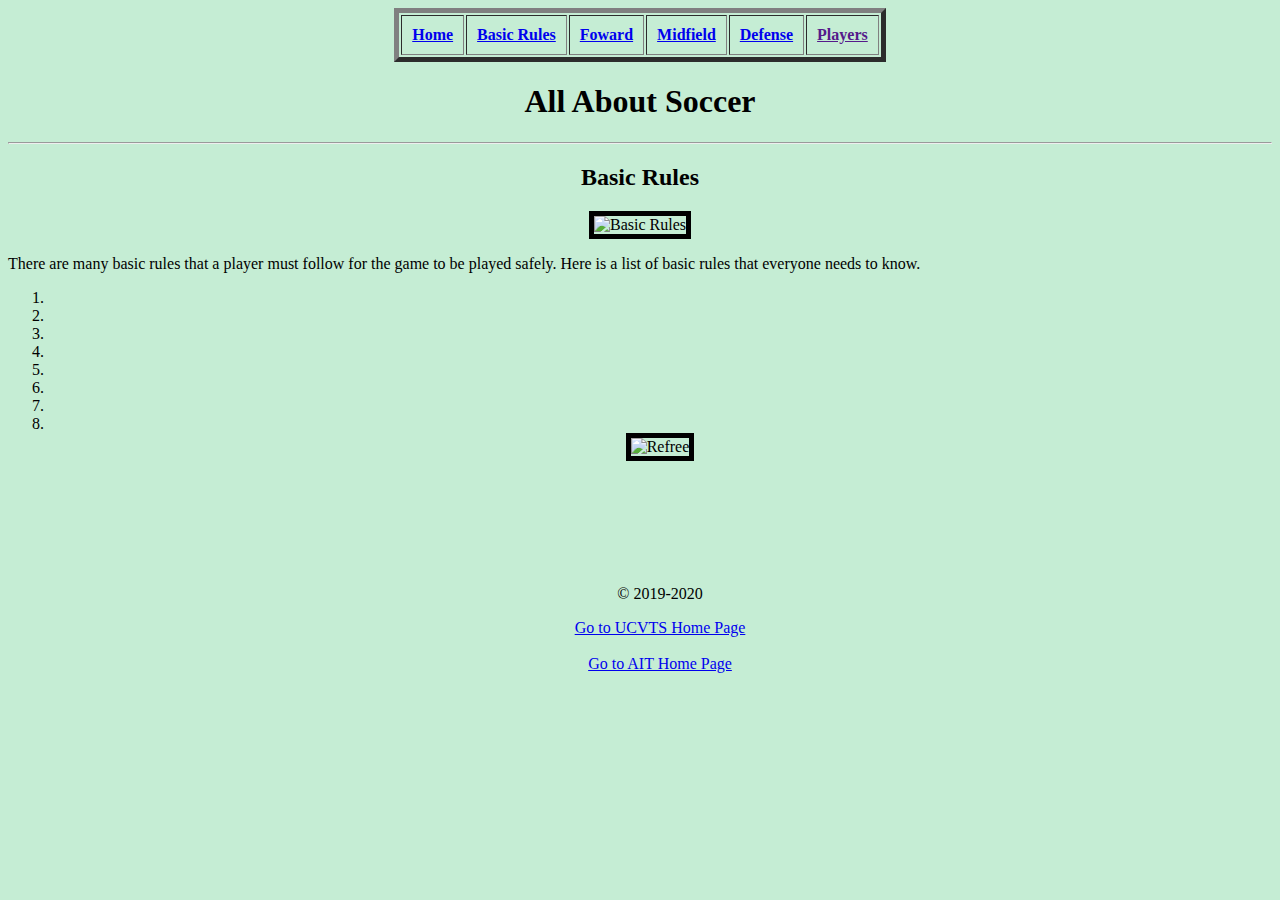
==== Basic_Rules.html @ e765270f "third commit" ====
<!DOCTYPE html>

<html>
	<head>
			<meta charset="utf-8">
			<meta name="viewport" content="width=device-width, intitial-scale=1">

		<title>All About Soccer!</title>

	</head>

	<body style="background-color:#C5EDD4 ">
		<div class="topnav">
	<center><table border=5 cellpadding=10>
		<tr>
  		<th><a class="active" href="index.html">Home</a></th>
  		<th><a href="Basic_Rules.html">Basic Rules</a></th>
	  	<th><a href="#contact">Foward</a></th>
  		<th><a href="#about">Midfield</a></th>
			<th><a href="defense">Defense</a></th>
			<th><a href="">Players</a></th>
		</tr>
	</table></center>
</div>
		<center> <h1>All About Soccer</h1> </center>

		<hr>
		<center><h2> Basic Rules</h1></center>
		<center> <img src="https://www.soccermaniak.com/images/rules-of-soccer.jpg" alt="Basic Rules" height="400" width="700" border=5> </center>

		<p>
			There are many basic rules that a player must follow for the game to be played safely. Here is a list of basic rules that everyone needs to know.
		</p>
		<ol>
				<li></li>
				<li></li>
				<li></li>
				<li></li>
				<li></li>
				<li></li>
				<li></li>
				<li></li>

		<center> <img src="https://www.liveabout.com/thmb/c_hDg3p-Z_lFJBqnd1Awb7ygzZ0=/768x0/filters:no_upscale():max_bytes(150000):strip_icc()/soccer_ref_yellowcard_487064023-56aa3ad73df78cf772ae44a6.jpg" alt="Refree" height="400" width="600" border=5> </center>

		<footer>
			<center>
		<br></br><br></br><br></br>
		<p>	© 2019-2020 </p>
		<p><a href="https://www.ucvts.tec.nj.us">Go to UCVTS Home Page</a><br></br><a href="https://www.ucvts.tec.nj.us/Page/471">Go to AIT Home Page</a></p>
	</center>
		</footer>

	</body>
</html>
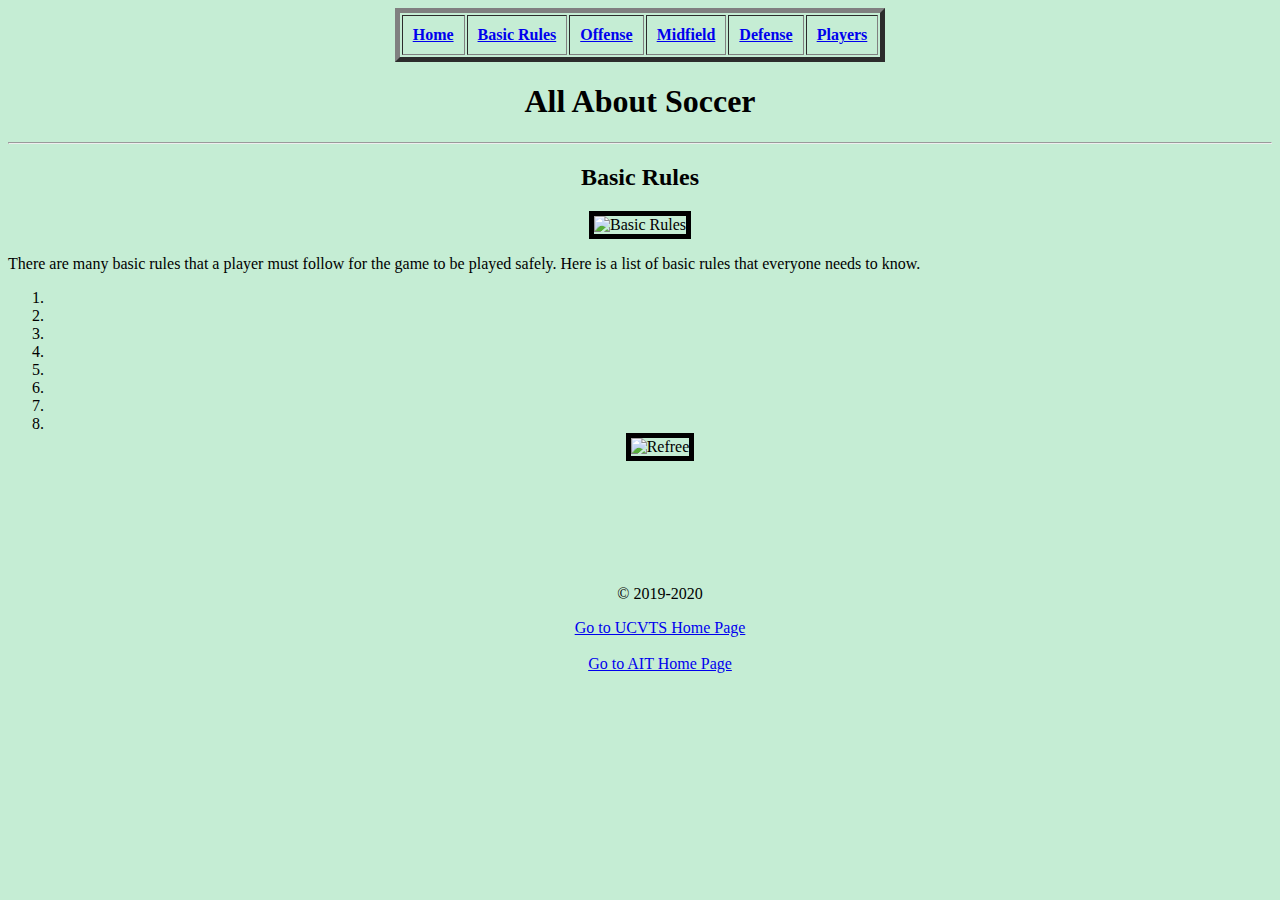
==== commit 104b0998: "work from home" ====
--- a/Basic_Rules.html
+++ b/Basic_Rules.html
@@ -15,10 +15,10 @@
 		<tr>
   		<th><a class="active" href="index.html">Home</a></th>
   		<th><a href="Basic_Rules.html">Basic Rules</a></th>
-	  	<th><a href="#contact">Foward</a></th>
-  		<th><a href="#about">Midfield</a></th>
-			<th><a href="defense">Defense</a></th>
-			<th><a href="">Players</a></th>
+	  	<th><a href="Offense.html">Offense</a></th>
+  		<th><a href="Midfield.html">Midfield</a></th>
+			<th><a href="Defense.html">Defense</a></th>
+			<th><a href="Players.html">Players</a></th>
 		</tr>
 	</table></center>
 </div>
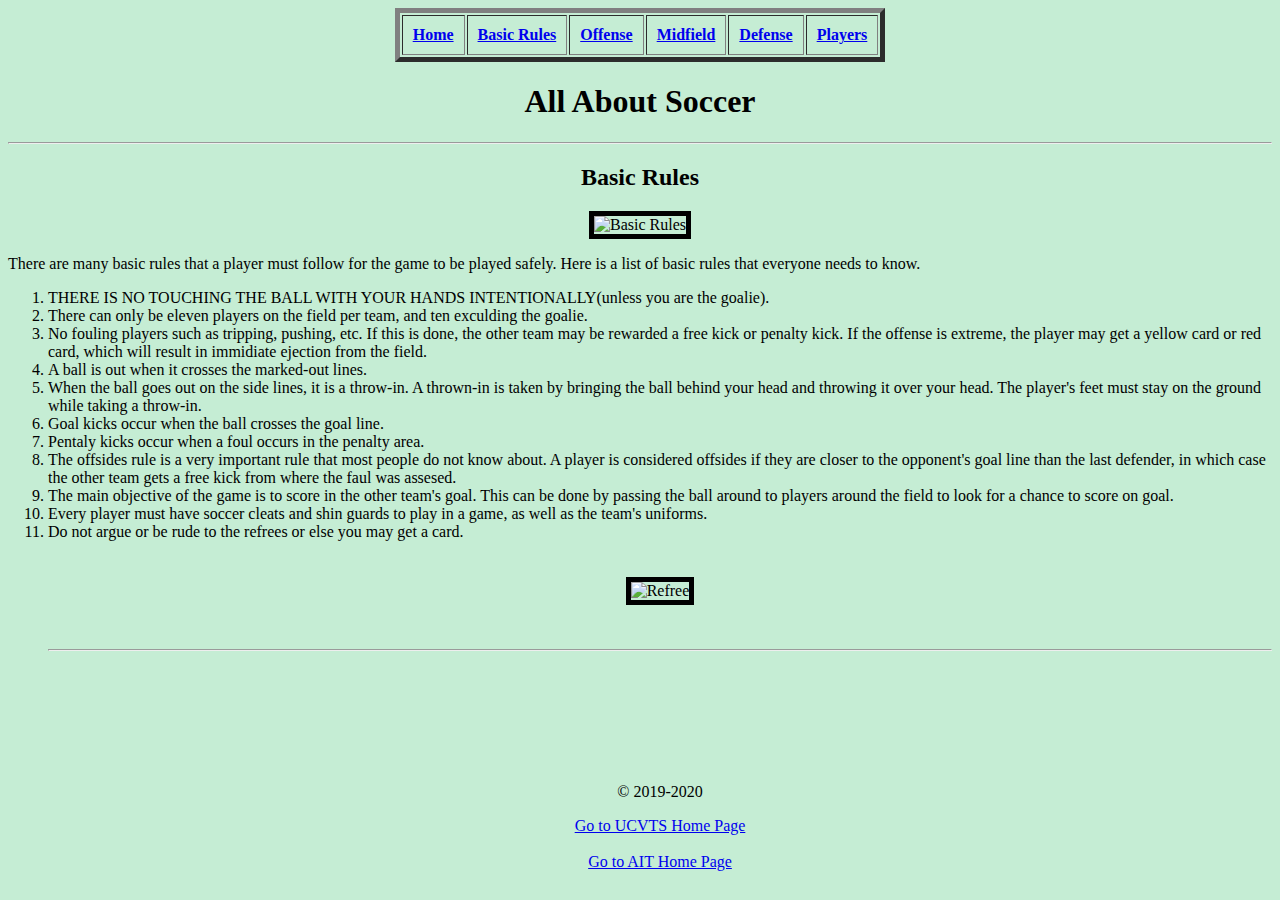
==== commit 957ec533: "working on the paragraphs" ====
--- a/Basic_Rules.html
+++ b/Basic_Rules.html
@@ -32,23 +32,29 @@
 			There are many basic rules that a player must follow for the game to be played safely. Here is a list of basic rules that everyone needs to know.
 		</p>
 		<ol>
-				<li></li>
-				<li></li>
-				<li></li>
-				<li></li>
-				<li></li>
-				<li></li>
-				<li></li>
-				<li></li>
+				<li>THERE IS NO TOUCHING THE BALL WITH YOUR HANDS INTENTIONALLY(unless you are the goalie).</li>
+				<li>There can only be eleven players on the field per team, and ten exculding the goalie. </li>
+				<li>No fouling players such as tripping, pushing, etc. If this is done, the other team may be rewarded a free kick or penalty kick. If the offense is extreme, the player may get a yellow card or red card, which will result in immidiate ejection from the field. </li>
+				<li>A ball is out when it crosses the marked-out lines. </li>
+				<li>When the ball goes out on the side lines, it is a throw-in. A thrown-in is taken by bringing the ball behind your head and throwing it over your head. The player's feet must stay on the ground while taking a throw-in. </li>
+				<li>Goal kicks occur when the ball crosses the goal line. </li>
+				<li>Pentaly kicks occur when a foul occurs in the penalty area. </li>
+				<li>The offsides rule is a very important rule that most people do not know about. A player is considered offsides if they are closer to the opponent's goal line than the last defender, in which case the other team gets a free kick from where the faul was assesed. </li>
+				<li>The main objective of the game is to score in the other team's goal. This can be done by passing the ball around to players around the field to look for a chance to score on goal.  </li>
+				<li>Every player must have soccer cleats and shin guards to play in a game, as well as the team's uniforms.</li>
+				<li> Do not argue or be rude to the refrees or else you may get a card. </li>
+				<br></br>
 
 		<center> <img src="https://www.liveabout.com/thmb/c_hDg3p-Z_lFJBqnd1Awb7ygzZ0=/768x0/filters:no_upscale():max_bytes(150000):strip_icc()/soccer_ref_yellowcard_487064023-56aa3ad73df78cf772ae44a6.jpg" alt="Refree" height="400" width="600" border=5> </center>
-
+<br></br>
+<hr>
 		<footer>
 			<center>
 		<br></br><br></br><br></br>
 		<p>	© 2019-2020 </p>
 		<p><a href="https://www.ucvts.tec.nj.us">Go to UCVTS Home Page</a><br></br><a href="https://www.ucvts.tec.nj.us/Page/471">Go to AIT Home Page</a></p>
 	</center>
+
 		</footer>
 
 	</body>
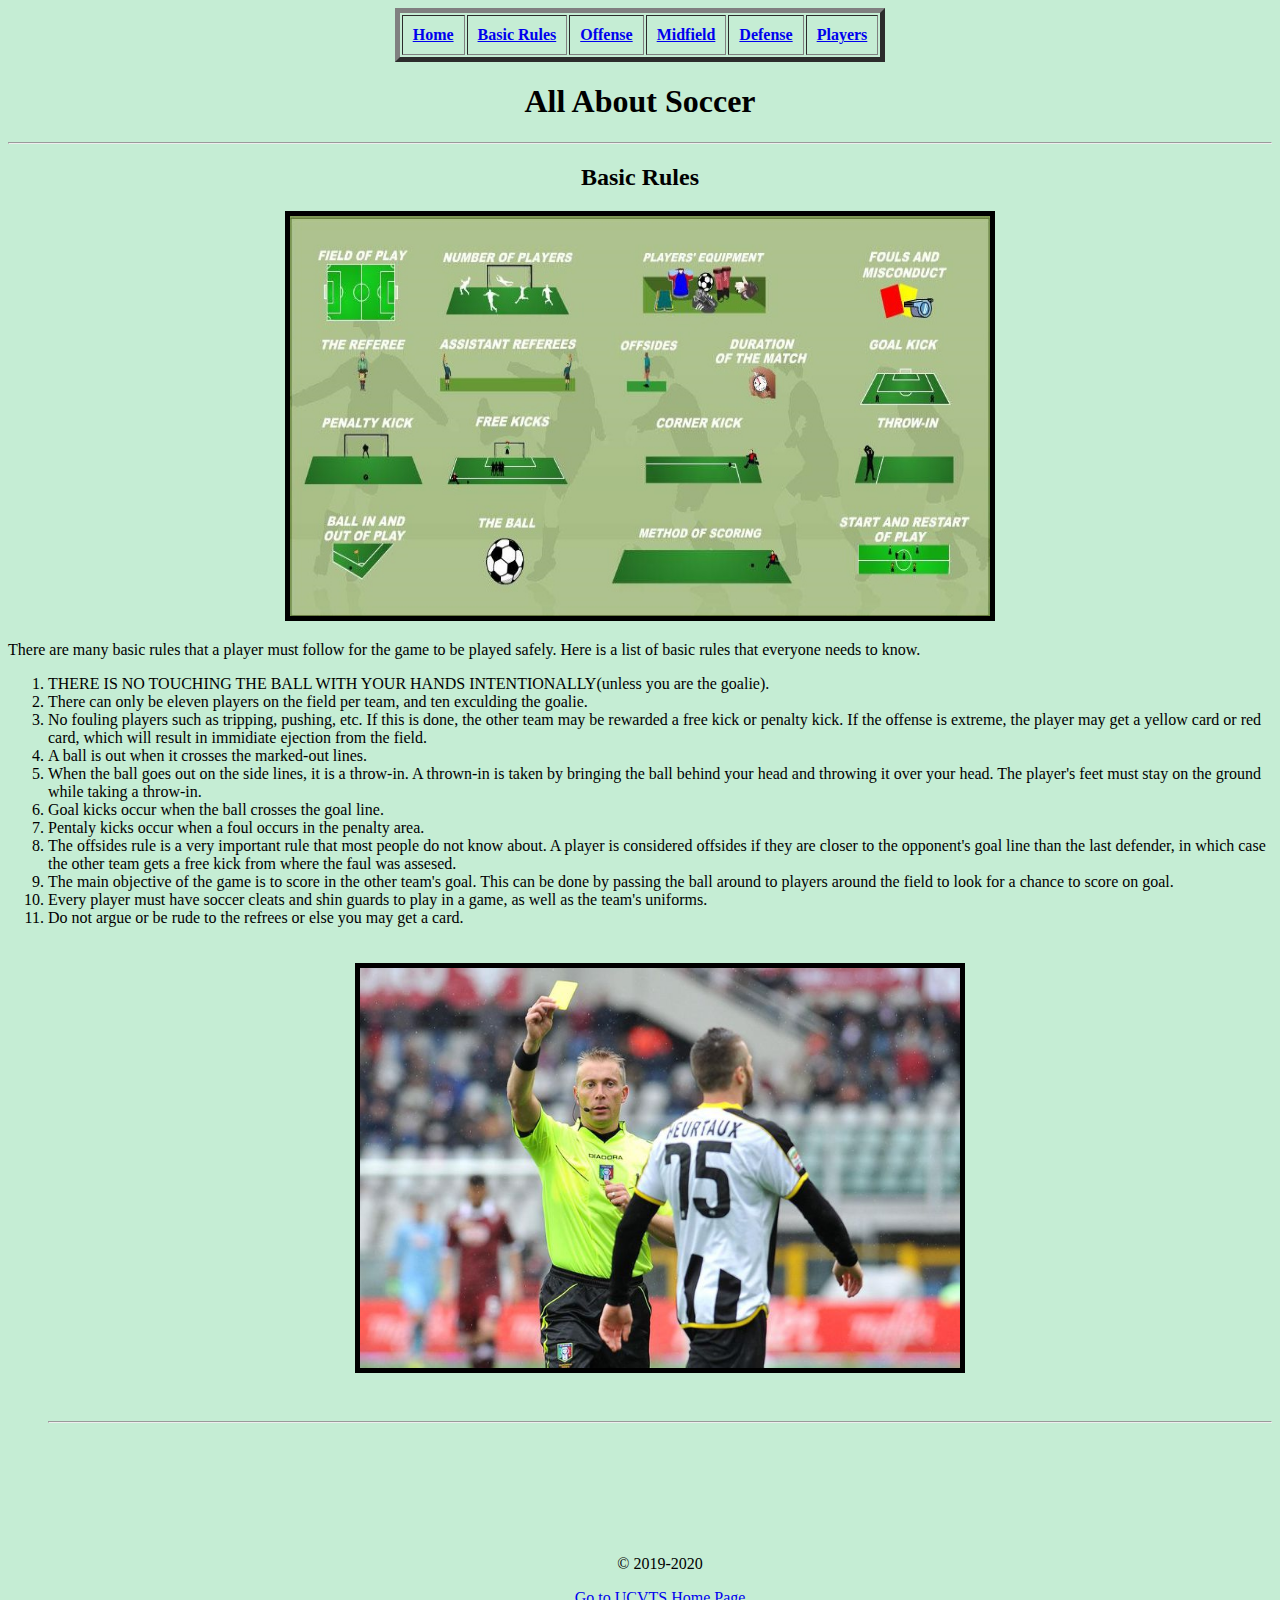
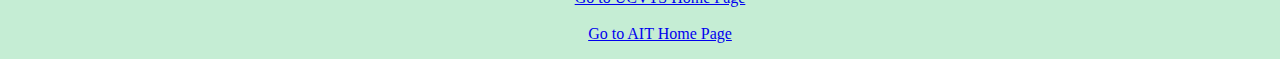
==== commit c09c8e6d: "final commit" ====
--- a/Basic_Rules.html
+++ b/Basic_Rules.html
@@ -26,7 +26,7 @@
 
 		<hr>
 		<center><h2> Basic Rules</h1></center>
-		<center> <img src="https://www.soccermaniak.com/images/rules-of-soccer.jpg" alt="Basic Rules" height="400" width="700" border=5> </center>
+		<center> <img src="Images/rules-of-soccer.jpg" alt="Basic Rules" height="400" width="700" border=5> </center>
 
 		<p>
 			There are many basic rules that a player must follow for the game to be played safely. Here is a list of basic rules that everyone needs to know.
@@ -45,7 +45,7 @@
 				<li> Do not argue or be rude to the refrees or else you may get a card. </li>
 				<br></br>
 
-		<center> <img src="https://www.liveabout.com/thmb/c_hDg3p-Z_lFJBqnd1Awb7ygzZ0=/768x0/filters:no_upscale():max_bytes(150000):strip_icc()/soccer_ref_yellowcard_487064023-56aa3ad73df78cf772ae44a6.jpg" alt="Refree" height="400" width="600" border=5> </center>
+		<center> <img src="Images/SoccerRef.jpg" alt="Refree" height="400" width="600" border=5> </center>
 <br></br>
 <hr>
 		<footer>
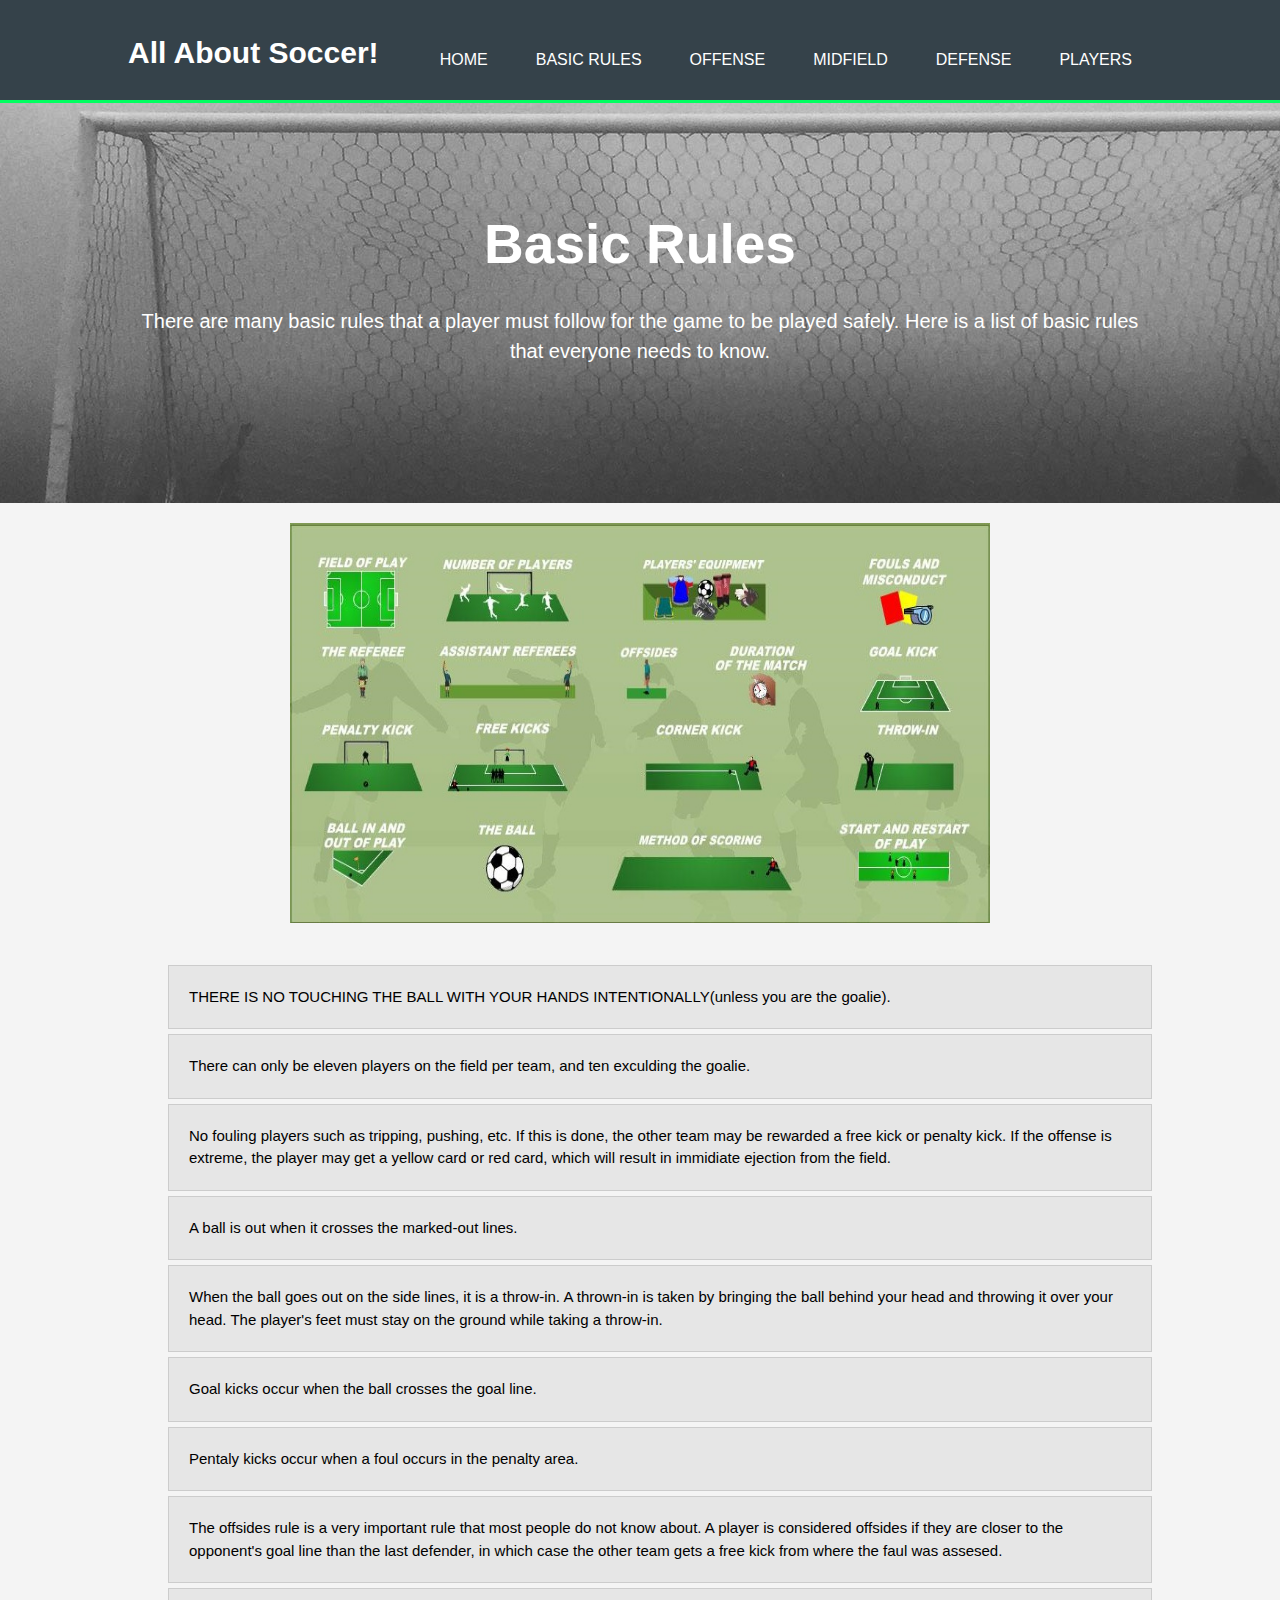
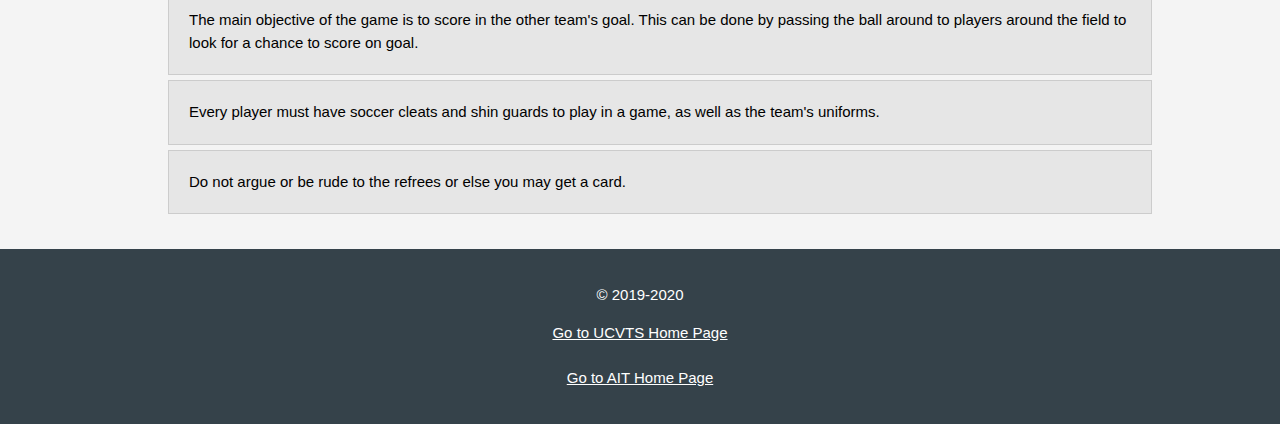
==== commit 938642b0: "redid all the pages" ====
--- a/Basic_Rules.html
+++ b/Basic_Rules.html
@@ -1,61 +1,74 @@
 <!DOCTYPE html>
+<html>
+  <head>
+    <meta charset="utf-8">
+    <meta name="viewport" content="width=device-width">
+    <title> All About Soccer! | Welcome</title>
+    <link rel="stylesheet" href="Images\Styles.css">
+  </head>
 
-<html>
-	<head>
-			<meta charset="utf-8">
-			<meta name="viewport" content="width=device-width, intitial-scale=1">
+  <body>
+    <header>
+      <div class="container">
+          <div id="Home">
+            <h1>All About Soccer!</h1>
+          </div>
+      <nav>
+        <ul>
+            <li><a href="index.html">Home</a></li>
+            <li><a href="Basic_Rules.html">Basic Rules</a></li>
+            <li><a href="Offense.html">Offense</a></li>
+            <li><a href="Midfield.html">Midfield</a></li>
+            <li><a href="Defense.html">Defense</a></li>
+            <li><a href="Players.html">Players</a></li>
 
-		<title>All About Soccer!</title>
+        </ul>
+      </nav>
+      </div>
+    </header>
 
-	</head>
 
-	<body style="background-color:#C5EDD4 ">
-		<div class="topnav">
-	<center><table border=5 cellpadding=10>
-		<tr>
-  		<th><a class="active" href="index.html">Home</a></th>
-  		<th><a href="Basic_Rules.html">Basic Rules</a></th>
-	  	<th><a href="Offense.html">Offense</a></th>
-  		<th><a href="Midfield.html">Midfield</a></th>
-			<th><a href="Defense.html">Defense</a></th>
-			<th><a href="Players.html">Players</a></th>
-		</tr>
-	</table></center>
+
+    <section id="showcase">
+      <div class="container">
+        <h1>Basic Rules</h1>
+        <p>
+          There are many basic rules that a player must follow for the game to be played safely. Here is a list of basic rules that everyone needs to know.
+
+        </p>
+      </div>
+    </section>
+
+
+
+<!-- Boxes-->
+<div class="image">
+  <center><img src="Images/rules-of-soccer.jpg" alt="Basic Rules" height="400" width="700"></center>
 </div>
-		<center> <h1>All About Soccer</h1> </center>
 
-		<hr>
-		<center><h2> Basic Rules</h1></center>
-		<center> <img src="Images/rules-of-soccer.jpg" alt="Basic Rules" height="400" width="700" border=5> </center>
+    <section class="lists">
+      <div class="container">
+        <ol>
+    				<li>THERE IS NO TOUCHING THE BALL WITH YOUR HANDS INTENTIONALLY(unless you are the goalie).</li>
+    				<li>There can only be eleven players on the field per team, and ten exculding the goalie. </li>
+    				<li>No fouling players such as tripping, pushing, etc. If this is done, the other team may be rewarded a free kick or penalty kick. If the offense is extreme, the player may get a yellow card or red card, which will result in immidiate ejection from the field. </li>
+    				<li>A ball is out when it crosses the marked-out lines. </li>
+    				<li>When the ball goes out on the side lines, it is a throw-in. A thrown-in is taken by bringing the ball behind your head and throwing it over your head. The player's feet must stay on the ground while taking a throw-in. </li>
+    				<li>Goal kicks occur when the ball crosses the goal line. </li>
+    				<li>Pentaly kicks occur when a foul occurs in the penalty area. </li>
+    				<li>The offsides rule is a very important rule that most people do not know about. A player is considered offsides if they are closer to the opponent's goal line than the last defender, in which case the other team gets a free kick from where the faul was assesed. </li>
+    				<li>The main objective of the game is to score in the other team's goal. This can be done by passing the ball around to players around the field to look for a chance to score on goal.  </li>
+    				<li>Every player must have soccer cleats and shin guards to play in a game, as well as the team's uniforms.</li>
+    				<li> Do not argue or be rude to the refrees or else you may get a card. </li>
+        </ol>
 
-		<p>
-			There are many basic rules that a player must follow for the game to be played safely. Here is a list of basic rules that everyone needs to know.
-		</p>
-		<ol>
-				<li>THERE IS NO TOUCHING THE BALL WITH YOUR HANDS INTENTIONALLY(unless you are the goalie).</li>
-				<li>There can only be eleven players on the field per team, and ten exculding the goalie. </li>
-				<li>No fouling players such as tripping, pushing, etc. If this is done, the other team may be rewarded a free kick or penalty kick. If the offense is extreme, the player may get a yellow card or red card, which will result in immidiate ejection from the field. </li>
-				<li>A ball is out when it crosses the marked-out lines. </li>
-				<li>When the ball goes out on the side lines, it is a throw-in. A thrown-in is taken by bringing the ball behind your head and throwing it over your head. The player's feet must stay on the ground while taking a throw-in. </li>
-				<li>Goal kicks occur when the ball crosses the goal line. </li>
-				<li>Pentaly kicks occur when a foul occurs in the penalty area. </li>
-				<li>The offsides rule is a very important rule that most people do not know about. A player is considered offsides if they are closer to the opponent's goal line than the last defender, in which case the other team gets a free kick from where the faul was assesed. </li>
-				<li>The main objective of the game is to score in the other team's goal. This can be done by passing the ball around to players around the field to look for a chance to score on goal.  </li>
-				<li>Every player must have soccer cleats and shin guards to play in a game, as well as the team's uniforms.</li>
-				<li> Do not argue or be rude to the refrees or else you may get a card. </li>
-				<br></br>
 
-		<center> <img src="Images/SoccerRef.jpg" alt="Refree" height="400" width="600" border=5> </center>
-<br></br>
-<hr>
-		<footer>
-			<center>
-		<br></br><br></br><br></br>
+      </div>
+    </section>
+
+    <footer>
 		<p>	© 2019-2020 </p>
 		<p><a href="https://www.ucvts.tec.nj.us">Go to UCVTS Home Page</a><br></br><a href="https://www.ucvts.tec.nj.us/Page/471">Go to AIT Home Page</a></p>
-	</center>
-
 		</footer>
-
-	</body>
+  </body>
 </html>
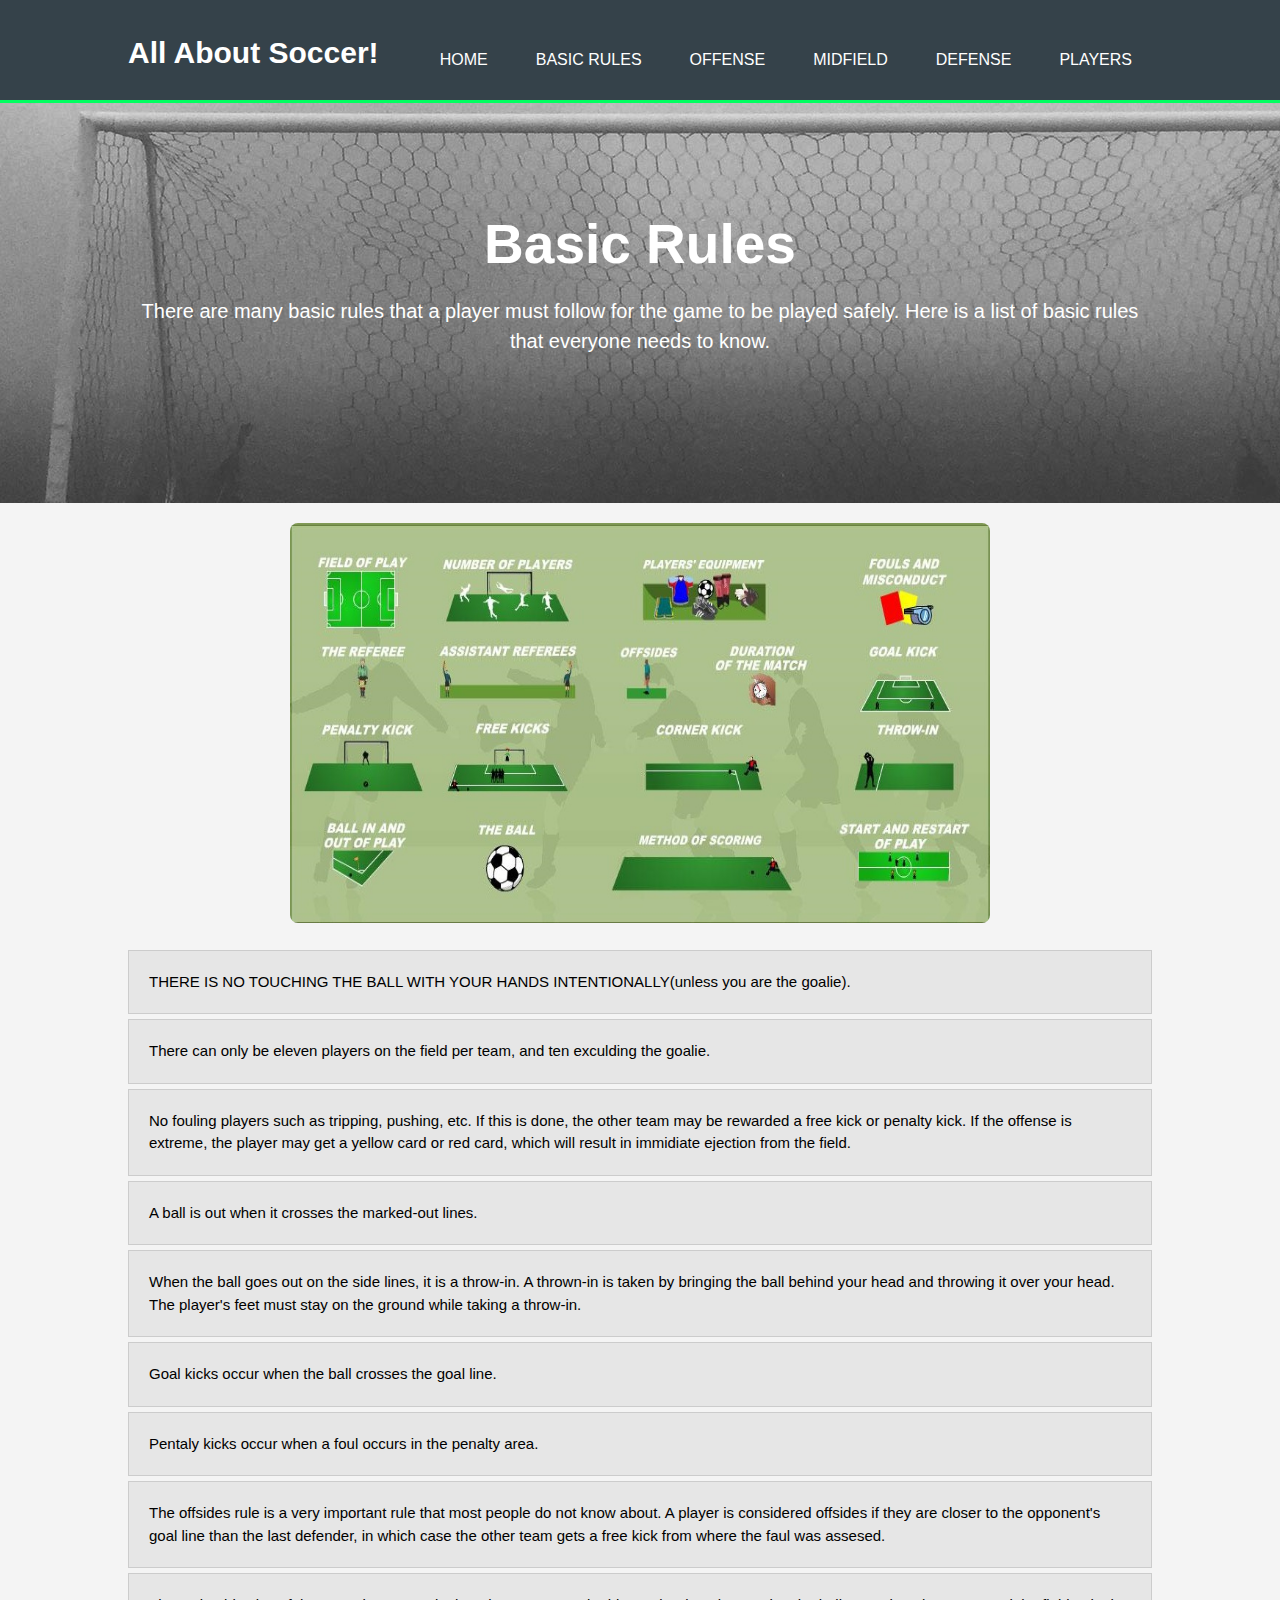
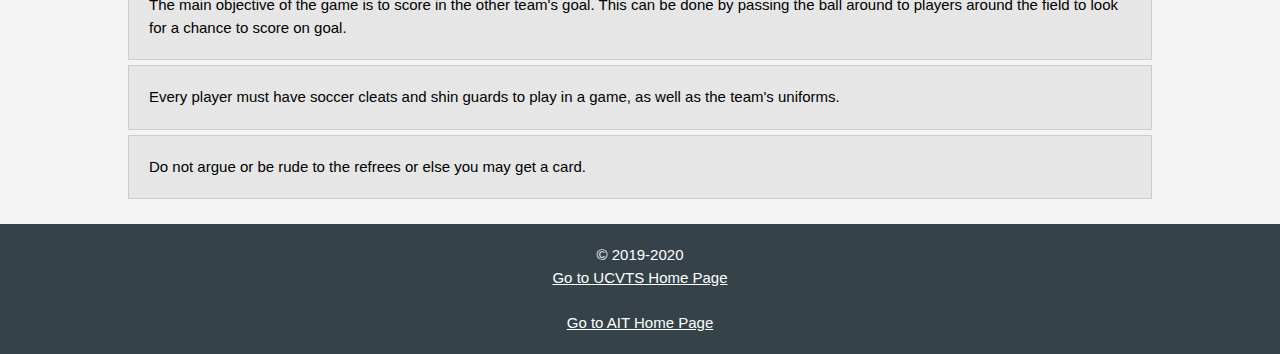
==== commit 7218d74f: "commit" ====
--- a/Basic_Rules.html
+++ b/Basic_Rules.html
@@ -4,7 +4,7 @@
     <meta charset="utf-8">
     <meta name="viewport" content="width=device-width">
     <title> All About Soccer! | Welcome</title>
-    <link rel="stylesheet" href="Images\Styles.css">
+    <link rel="stylesheet" href="styles\Styles.css">
   </head>
 
   <body>
